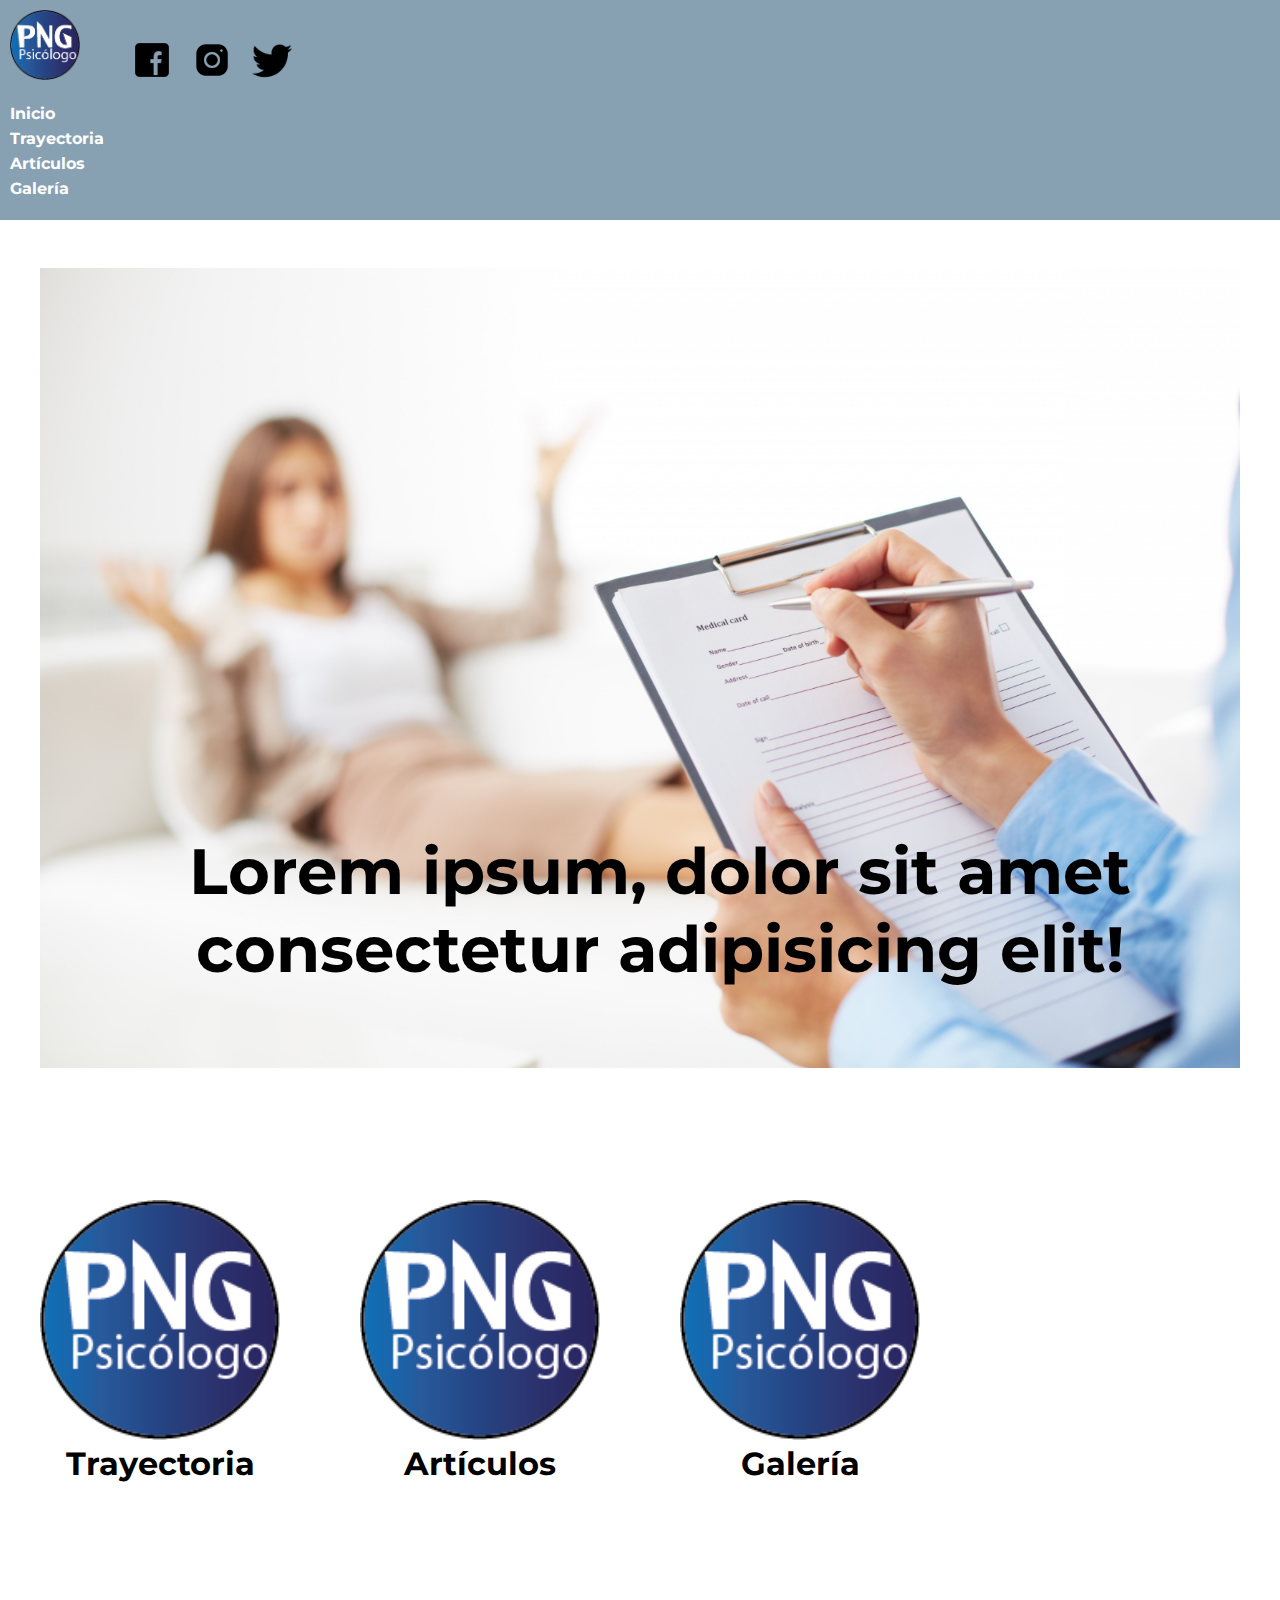
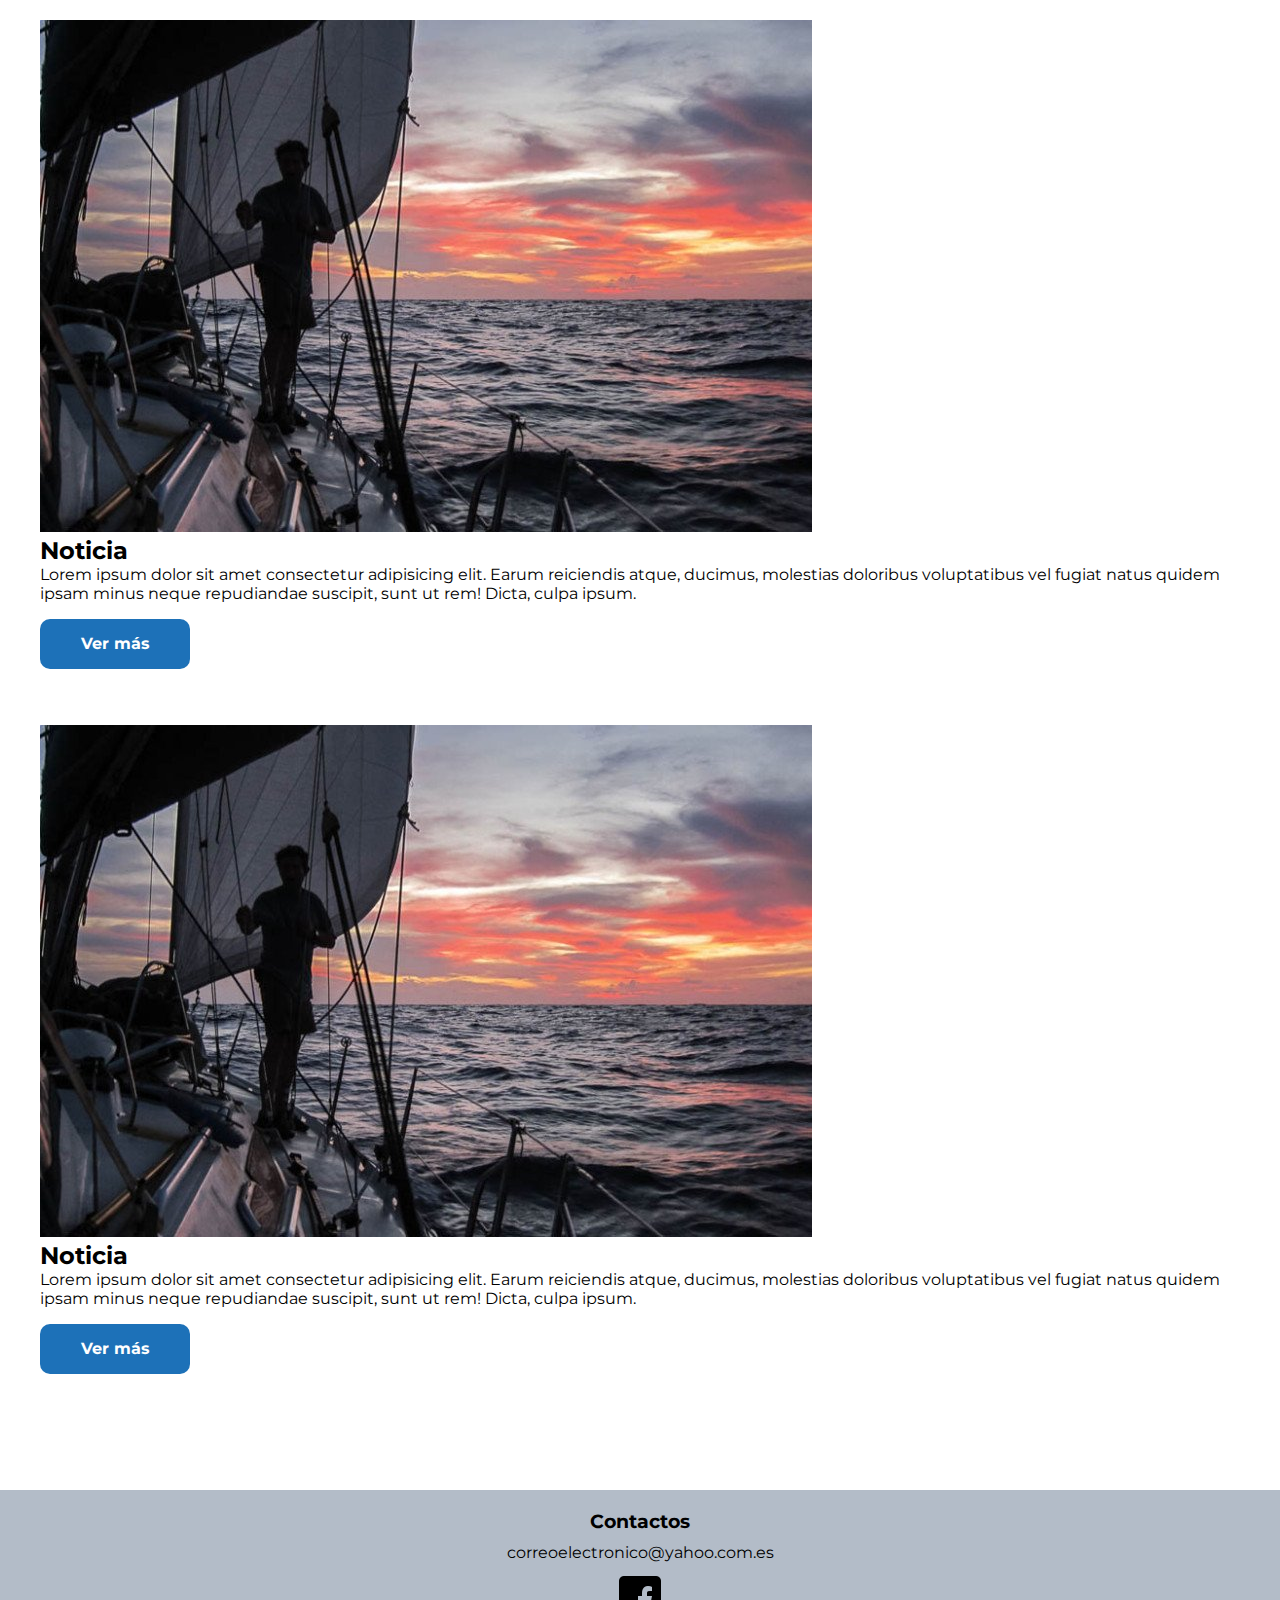
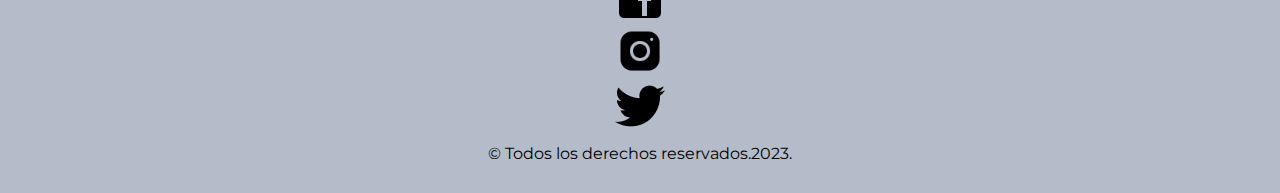
==== index.html @ c7f938cb "subida de archivos del proyecto" ====
<!DOCTYPE html>
<html lang="en">
<head>
    <meta charset="UTF-8">
    <meta name="viewport" content="width=device-width, initial-scale=1.0">
    <link rel="shortcut icon" href="images/logo.png" type="image/x-icon">
    <link href="https://fonts.googleapis.com/css2?family=Montserrat:wght@400;700&display=swap" rel="stylesheet">
    <link rel="stylesheet" href="css/style.css">
    <title>GNPsicólogo</title>
</head>
<body>
    <header>
        <div>
            <img class="logo-principal" src="images/logo.png" alt="logo">
            <a href="https://es-la.facebook.com/" target="_blank"><img class="icons" src="images/facebook.png" alt="icono de facebook"></a>
            <a href="https://www.instagram.com/" target="_blank"><img class="icons" src="images/instagram.png" alt="icono de instagram"></a>
            <a href="https://twitter.com/" target="_blank"><img class="icons" src="images/twitter.png" alt="icono de twitter"></a>
        </div>
        <nav>
            <ul class="menu-navegacion">
                <li><a href="index.html">Inicio</a></li>
                <li><a href="pages/trayectoria.html">Trayectoria</a></li>
                <li><a href="pages/articulos.html">Artículos</a></li>
                <li><a href="pages/galeria.html">Galería</a></li>
            </ul>
        </nav>
    </header>
    <main>
        <div class="banner">
            <img src="images/banner.jpg" alt="entrevista psicológica">
            <h1 class="frase-banner">Lorem ipsum, dolor sit amet consectetur adipisicing elit!</h2>
        </div>
        <section class="enlaces">
            <article class="enlace-container">
                <img src="images/logo.png" alt="logo">
                <a href="pages/trayectoria.html">Trayectoria</a>
            </article>
            <article class="enlace-container">
                <img src="images/logo.png" alt="logo">
                <a href="pages/articulos.html">Artículos</a>
            </article>
            <article class="enlace-container">
                <img src="images/logo.png" alt="logo">
                <a href="pages/galeria.html">Galería</a>
            </article>
        </section>
        <section class="destacados">
            <article class="noticia">
                <img src="images/destacado-1.jpg" alt="imagen de destacados">
                <div>
                    <h2>Noticia</h2>
                    <p>Lorem ipsum dolor sit amet consectetur adipisicing elit. Earum reiciendis atque, ducimus, molestias doloribus voluptatibus vel fugiat natus quidem ipsam minus neque repudiandae suscipit, sunt ut rem! Dicta, culpa ipsum.</p>
                    <a href="#" class="btn">Ver más</a>
                </div>
            </article>
            <article class="noticia">
                <img src="images/destacado-1.jpg" alt="imagen de destacados">
                <div>
                    <h2>Noticia</h2>
                    <p>Lorem ipsum dolor sit amet consectetur adipisicing elit. Earum reiciendis atque, ducimus, molestias doloribus voluptatibus vel fugiat natus quidem ipsam minus neque repudiandae suscipit, sunt ut rem! Dicta, culpa ipsum.</p>
                    <a href="#" class="btn">Ver más</a>
                </div>
            </article>
        </section>
    </main>
    <footer>
        <h3>Contactos</h3>
        <p><a href="mailto:correoelectronico@yahoo.com.es">correoelectronico@yahoo.com.es</a></p>
        <ul class="redes-sociales-footer">  
            <li><a href="https://es-la.facebook.com/" target="_blank"><img src="images/facebook.png" alt="icono de facebook"></a></li>
            <li><a href="https://www.instagram.com/" target="_blank"><img src="images/instagram.png" alt="icono de instagram"></a></li>
            <li><a href="https://twitter.com/" target="_blank"><img src="images/twitter.png" alt="icono de twitter"></a></li>
        </ul>
        <p>&#169 Todos los derechos reservados.2023.</p>
    </footer>
</body>
</html>
---- css/style.css ----
* {
    box-sizing: border-box;
    margin: 0;
    padding: 0;
    /* Para que el scrolleo en la one page sea suave */
    scroll-behavior: smooth;
}

body {
    font-family: 'Montserrat', sans-serif;
}

ul {
    list-style: none;
}

a {
    text-decoration: none;
    color: inherit;
}

img {
    max-width: 100%;
}

main {
    max-width: 1200px;
    margin: auto;
    min-height: 100vh;
}

/*Header*/
header{
    height: 220px;
    padding: 10px;
    background-color: #87A0B2;
}

.logo-principal{
    width: 70px;
    margin-right: 3rem;
}

.icons{
    width: 40px;
    margin-right: 1rem;
}

nav{
    padding: 20px 0;
}

.menu-navegacion li a{
    display: inline-block;
    height: 25px;
    font-weight: 700;
    color: white;
}

.banner{
    padding: 3rem 0;
}

.frase-banner{
    position: absolute;
    top: 52rem;
    font-size: 4rem;
    font-weight: 700;
    text-align: center;
}

.banner img{
    object-fit: cover;
}

.enlaces{
    height: 20rem;
    width: auto;
    margin: 5rem 0;
    text-align: center;
}

.enlace-container{
    height: 20rem;
    width: 15rem;
    float: left;
    margin-right: 5rem;
}

.enlace-container img{
    width: 100%;
}

.enlace-container a{
    width: 15rem;
    font-weight: 700;
    font-size: 2rem;
    padding: 15px 0;
}

.destacados{
    margin: 5rem 0;
    width: auto;
}

.noticia{
    width: 100%;
    padding: 20px 0;
}

.btn{
    display: inline-block;
    width: 150px;
    height: 50px;
    border-radius: 10px;
    font-weight: 700;
    cursor: pointer;
    background-color: #1d71B8;
    line-height: 50px;
    text-align: center;
    color: white;
    margin: 1rem 0;
}

/*footer*/

footer{
    text-align: center;
    background-color: #B3BCC8;
    padding: 20px 0;
}

.redes-sociales-footer li a{
    display: inline-block;
    width: 50px;
    text-align: center;
}

.redes-sociales-footer li a img{
    width: 100%;
}

footer p {
    padding: 10px 0;
}
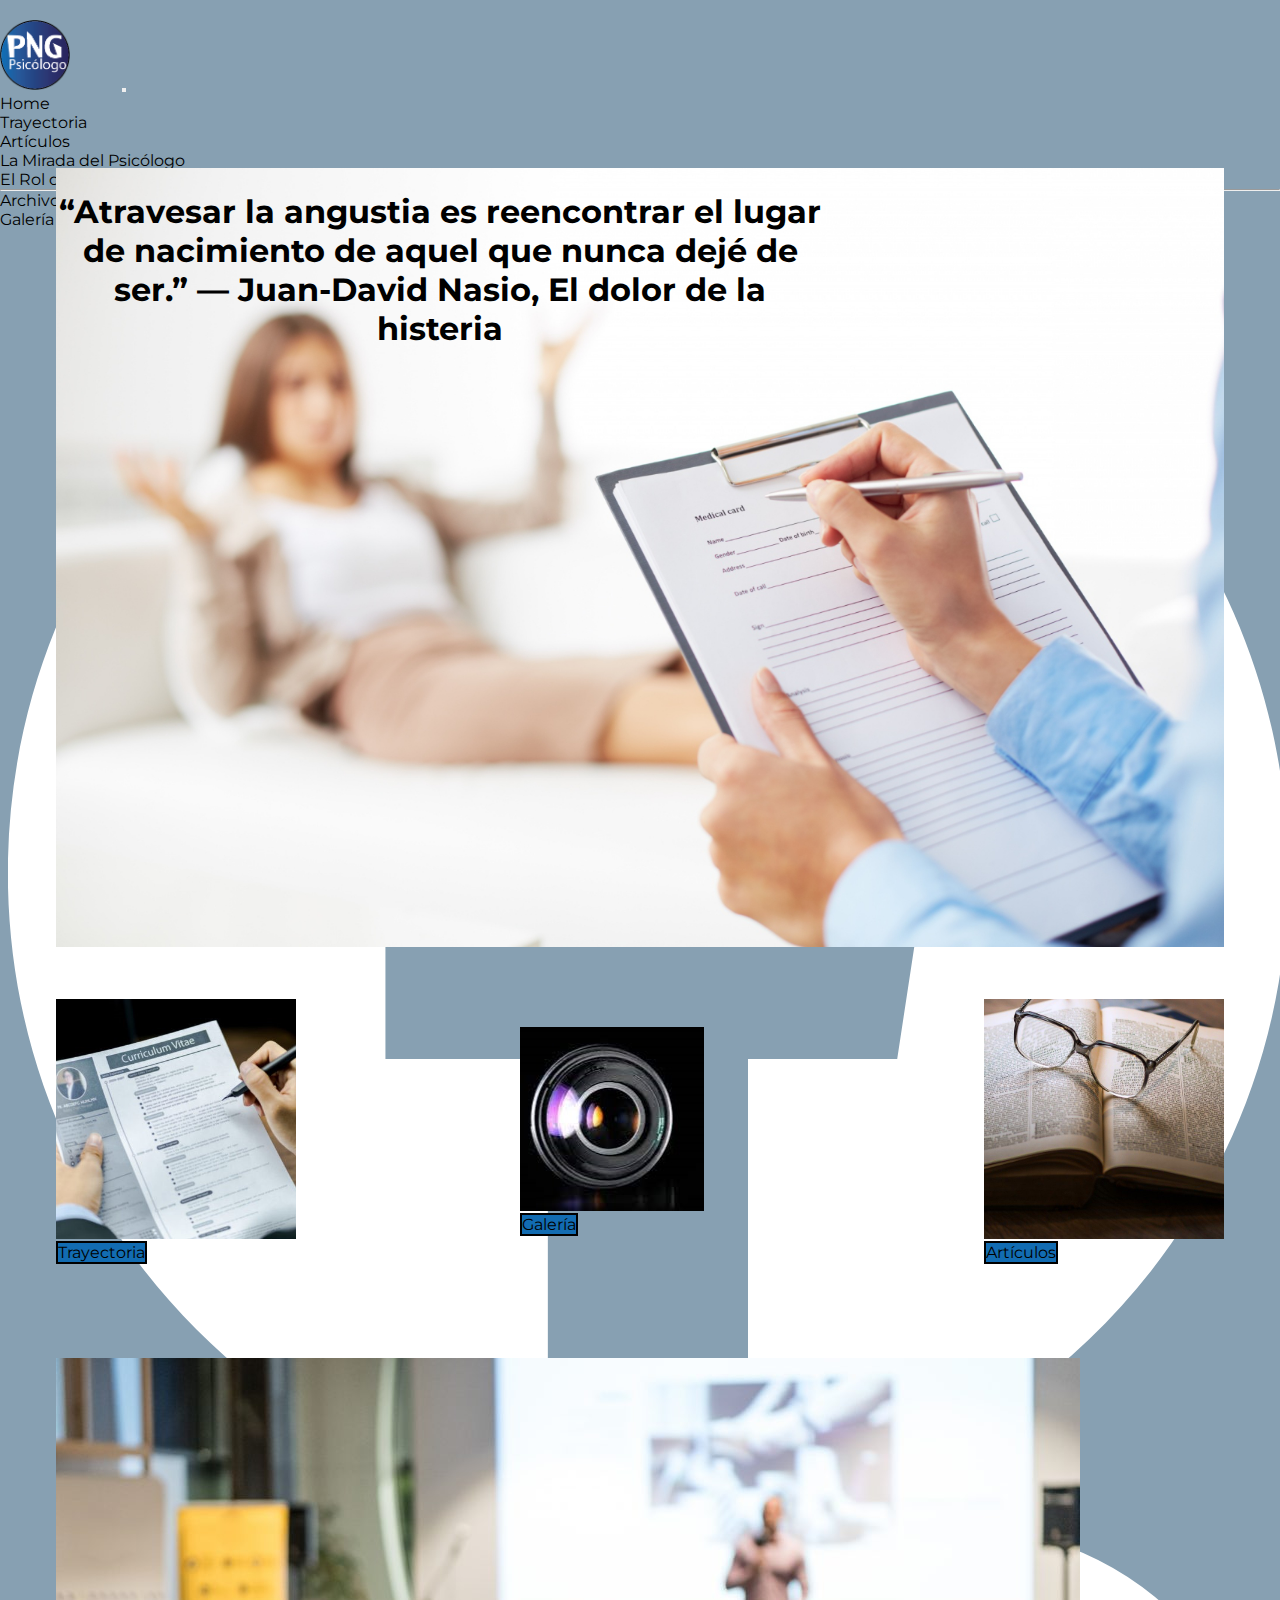
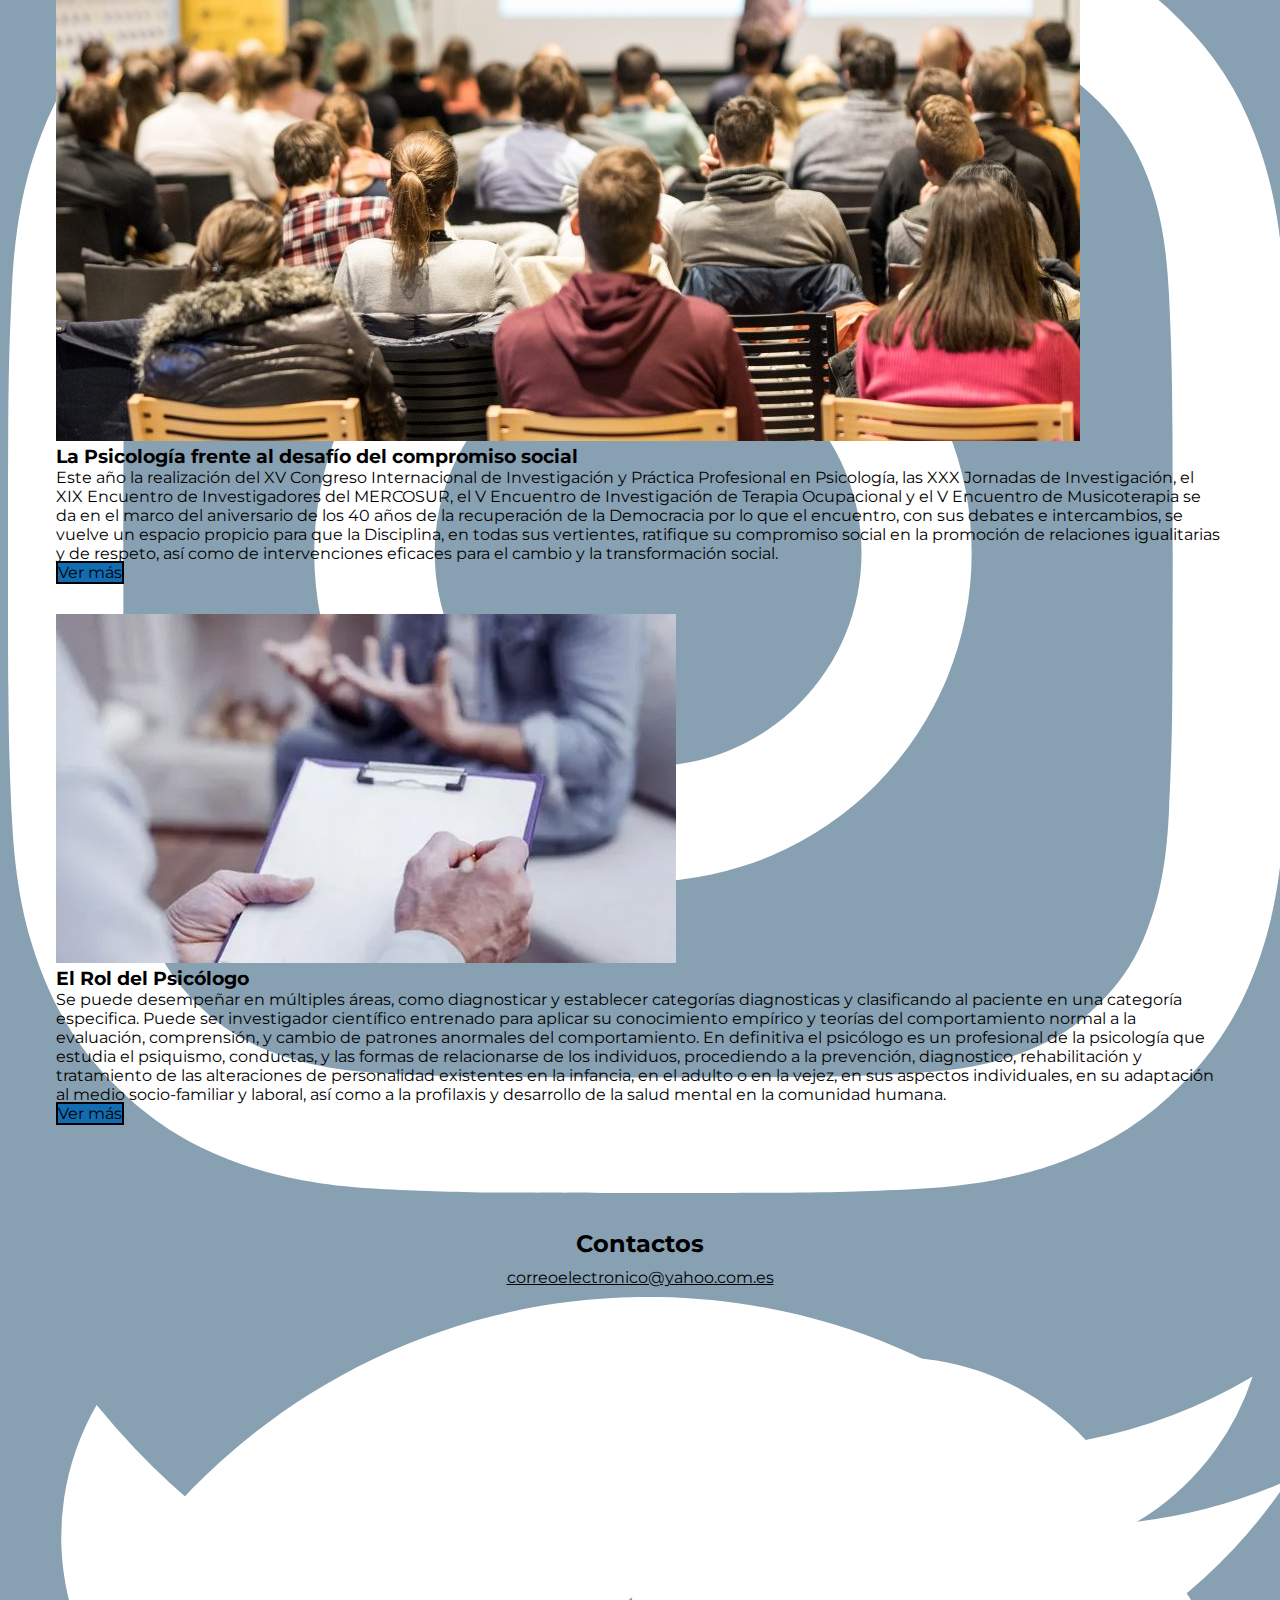
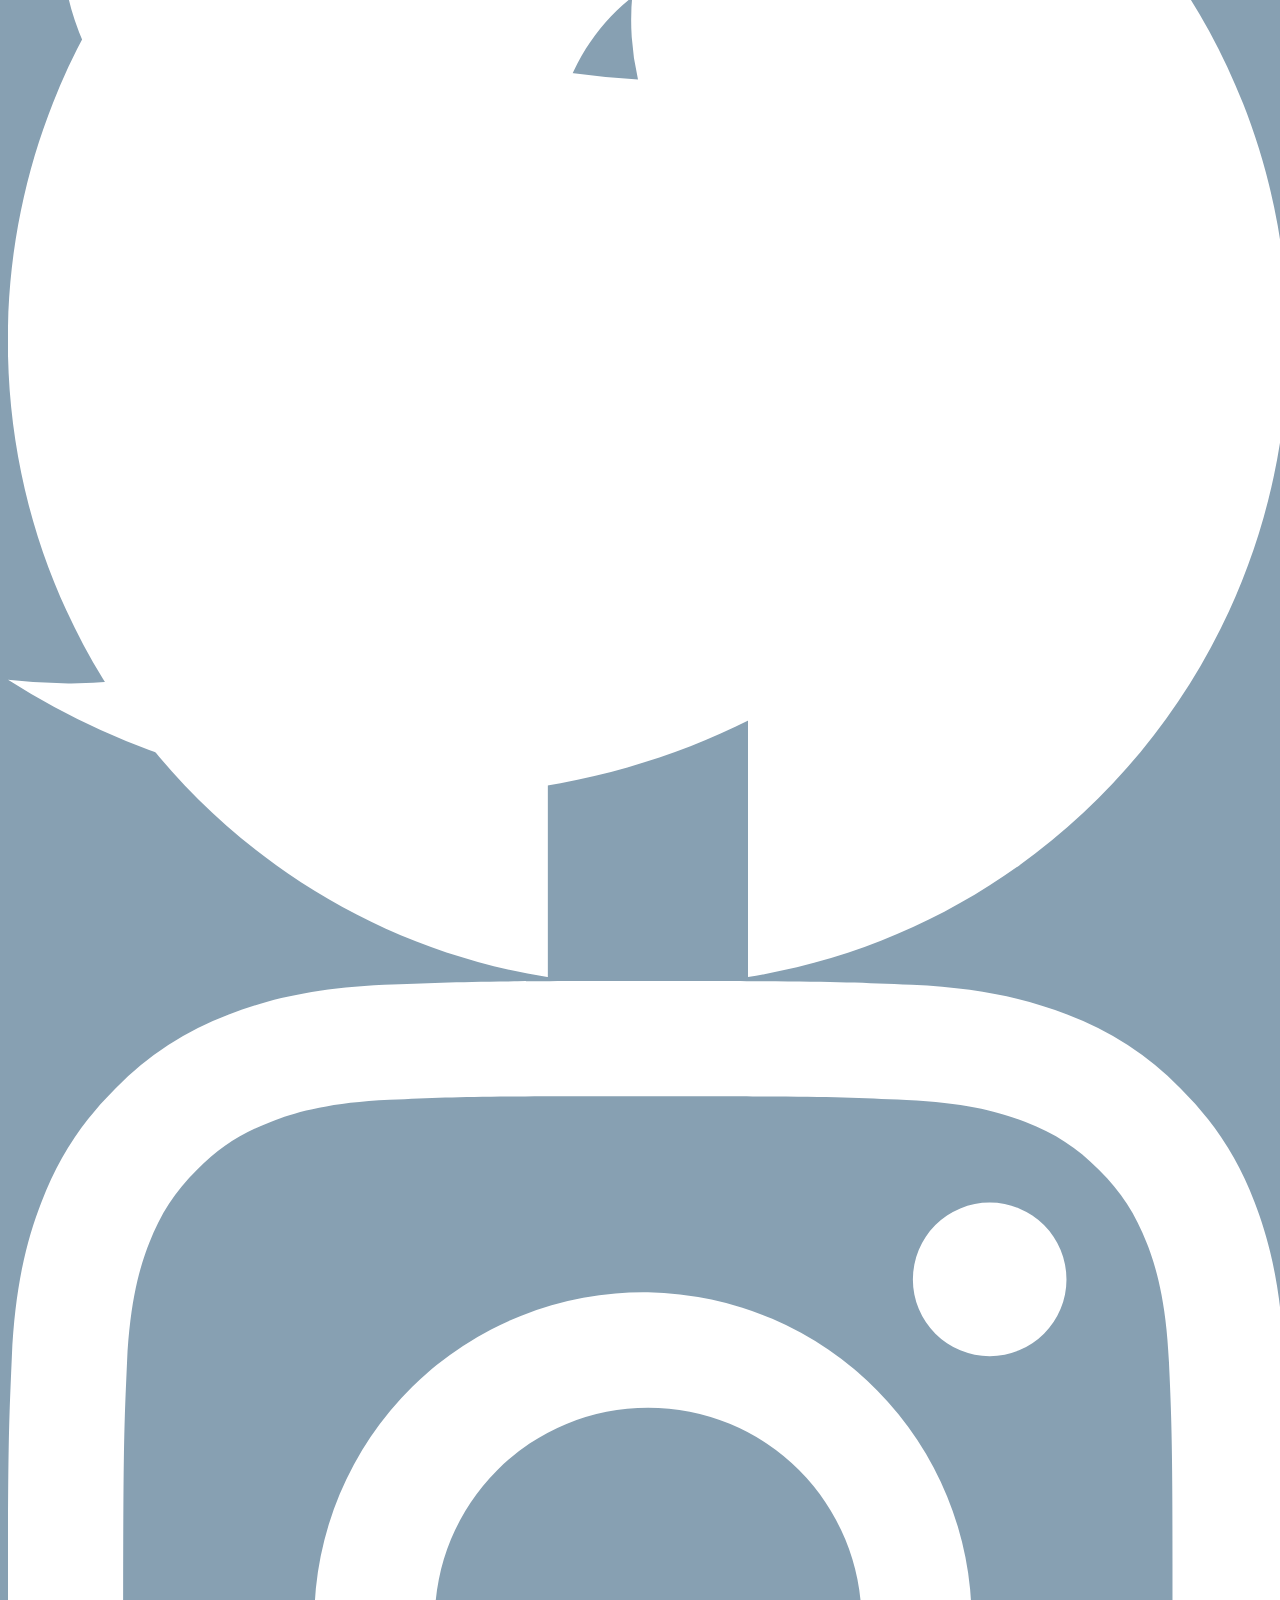
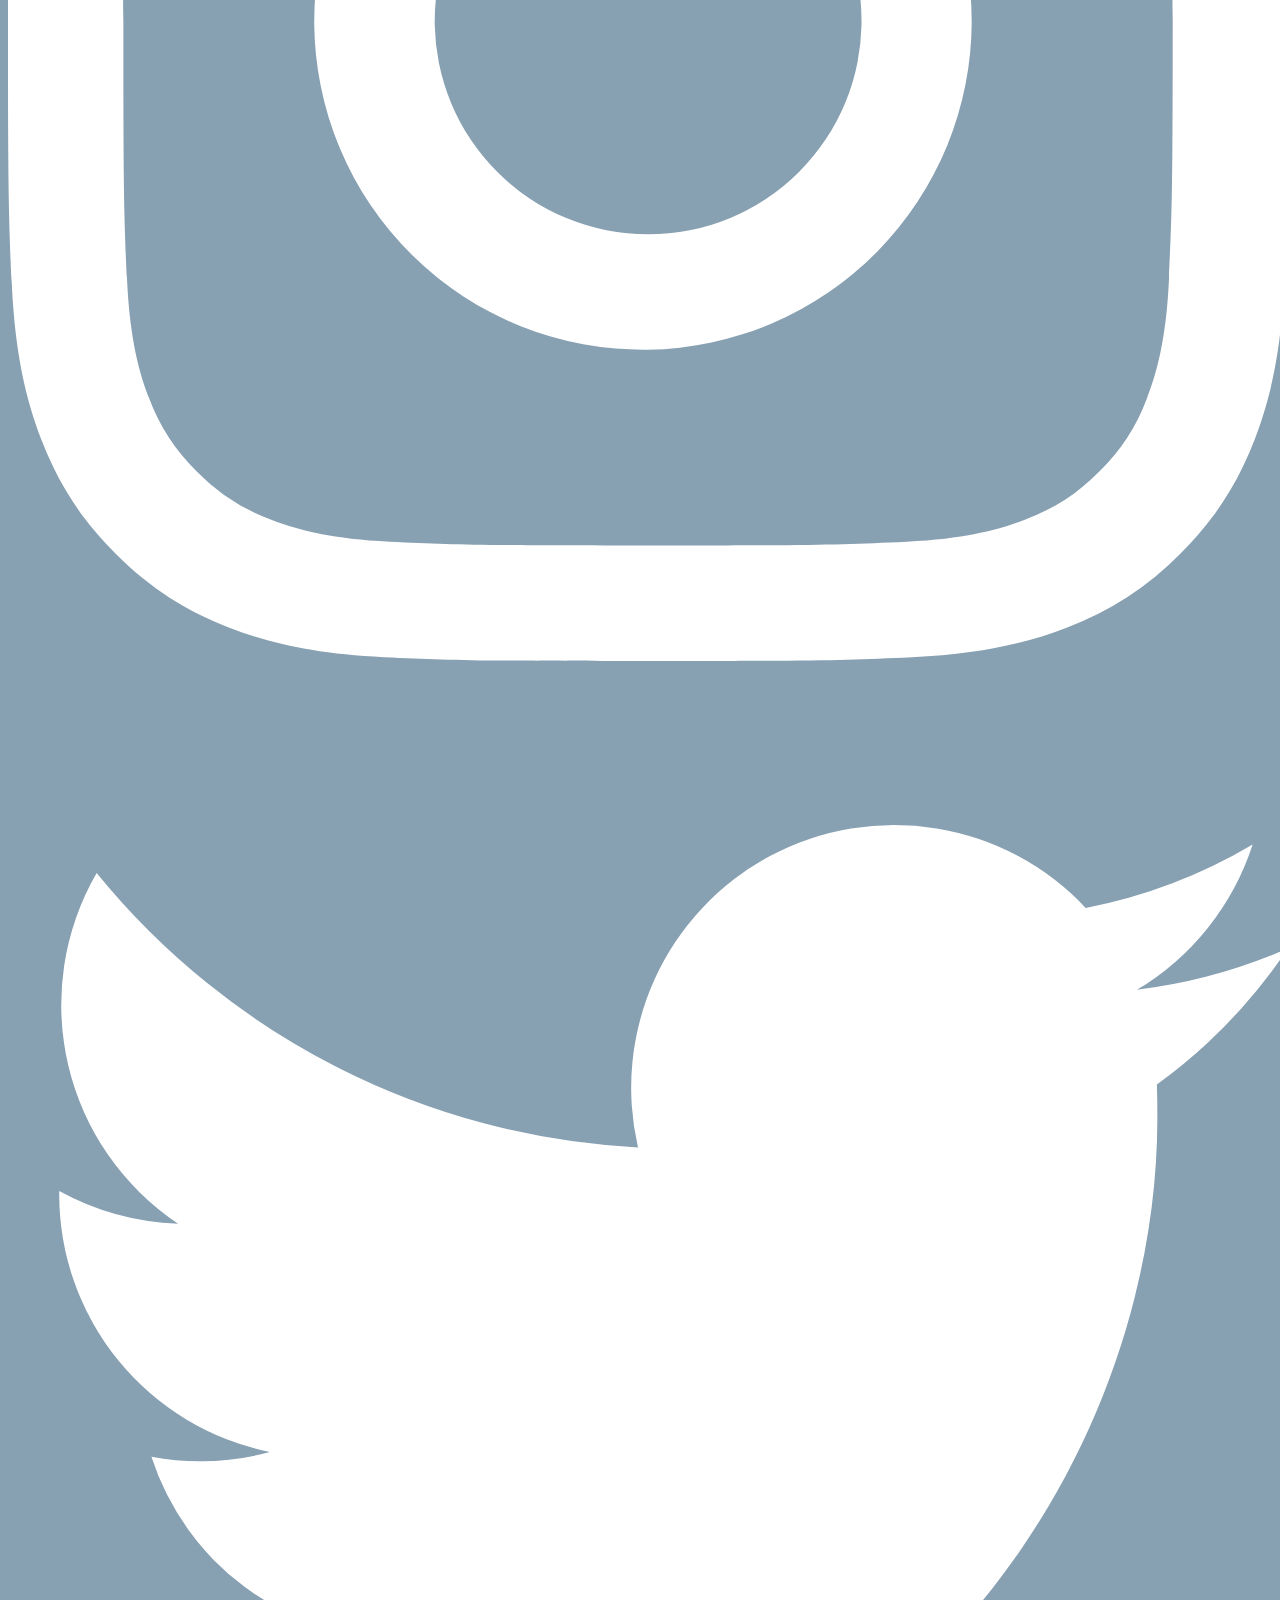
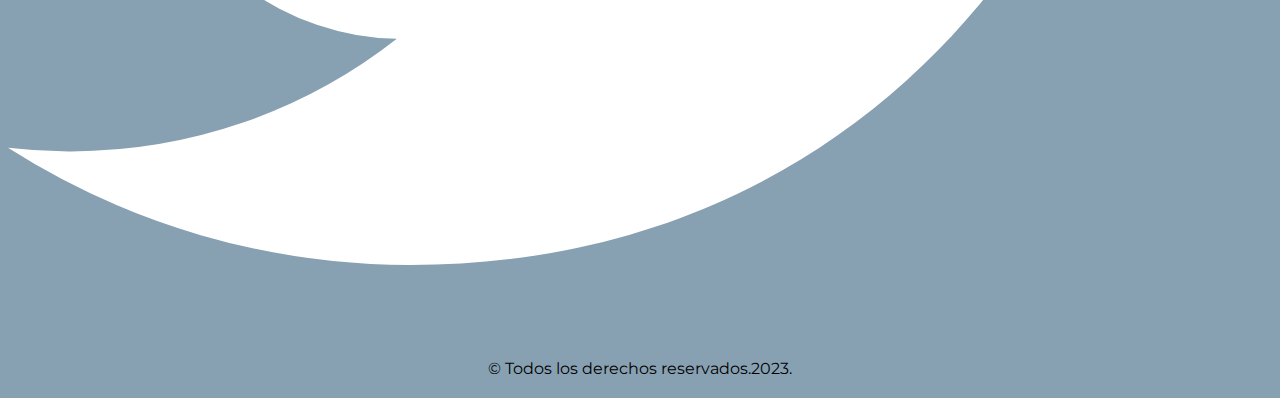
==== commit 2a0831cc: "subida de archivos de la tercera pre-entrega" ====
--- a/index.html
+++ b/index.html
@@ -3,75 +3,147 @@
 <head>
     <meta charset="UTF-8">
     <meta name="viewport" content="width=device-width, initial-scale=1.0">
-    <link rel="shortcut icon" href="images/logo.png" type="image/x-icon">
+    <meta name="description" content="PNG Psicólogo es un espacio abierto de conocimiento y reflexión, donde se ahonda sobre teorías y apuntes referentes a Psicología, psicoterapia y Salud Mental.">
+    <meta name="keywords" content="psicología, psicoterapia,salud mental."> 
+    <link rel="shortcut icon" href="./images/logo.png" type="image/x-icon">
     <link href="https://fonts.googleapis.com/css2?family=Montserrat:wght@400;700&display=swap" rel="stylesheet">
-    <link rel="stylesheet" href="css/style.css">
+    <link href="https://cdn.jsdelivr.net/npm/bootstrap@5.3.0/dist/css/bootstrap.min.css" rel="stylesheet" integrity="sha384-9ndCyUaIbzAi2FUVXJi0CjmCapSmO7SnpJef0486qhLnuZ2cdeRhO02iuK6FUUVM" crossorigin="anonymous">
+    <link rel="stylesheet" href="./css/styles.css">
     <title>GNPsicólogo</title>
 </head>
-<body>
+<body >
     <header>
-        <div>
-            <img class="logo-principal" src="images/logo.png" alt="logo">
-            <a href="https://es-la.facebook.com/" target="_blank"><img class="icons" src="images/facebook.png" alt="icono de facebook"></a>
-            <a href="https://www.instagram.com/" target="_blank"><img class="icons" src="images/instagram.png" alt="icono de instagram"></a>
-            <a href="https://twitter.com/" target="_blank"><img class="icons" src="images/twitter.png" alt="icono de twitter"></a>
-        </div>
-        <nav>
-            <ul class="menu-navegacion">
-                <li><a href="index.html">Inicio</a></li>
-                <li><a href="pages/trayectoria.html">Trayectoria</a></li>
-                <li><a href="pages/articulos.html">Artículos</a></li>
-                <li><a href="pages/galeria.html">Galería</a></li>
-            </ul>
-        </nav>
+        <nav class="navbar navbar-expand-lg">
+            <div class="container-fluid">
+              <a class="navbar-brand" href="./index.html"><img class="logo-principal" src="./images/logo.png" alt="logo principal"></a>
+              <button class="navbar-toggler" type="button" data-bs-toggle="collapse" data-bs-target="#navbarSupportedContent" aria-controls="navbarSupportedContent" aria-expanded="false" aria-label="Toggle navigation">
+                <span class="navbar-toggler-icon"></span>
+              </button>
+              <div class="collapse navbar-collapse" id="navbarSupportedContent">
+                <ul class="navbar-nav me-auto mb-2 mb-lg-0">
+                  <li class="nav-item">
+                    <a class="nav-link active fw-bold" aria-current="page" href="./index.html">Home</a>
+                  </li>
+                  <li class="nav-item">
+                    <a class="nav-link fw-bold" href="./pages/trayectoria.html">Trayectoria</a>
+                  </li>
+                  <li class="nav-item dropdown">
+                    <a class="nav-link dropdown-toggle fw-bold" href="./pages/articulos.html" role="button" data-bs-toggle="dropdown" aria-expanded="false">
+                        Artículos
+                    </a>
+                    <ul class="dropdown-menu">
+                      <li><a class="dropdown-item fw-bold" href="./pages/articulo-1.html">La Mirada del Psicólogo</a></li>
+                      <li><a class="dropdown-item fw-bold" href="./pages/articulo-2.html">El Rol del Psicólogo</a></li>
+                      <li><hr class="dropdown-divider"></li>
+                      <li><a class="dropdown-item fw-bold" href="./pages/articulos.html">Archivos</a></li>
+                    </ul>
+                  </li>
+                  <li class="nav-item">
+                    <a class="nav-link fw-bold" href="./pages/galeria.html">Galería</a>
+                  </li>
+                </ul>
+                <div>
+                    <a class="icon-link icon-link-hover fs-3 link-icons" href="https://es-la.facebook.com/" target="_blank">
+                        <svg xmlns="http://www.w3.org/2000/svg" fill="currentColor" class="bi bi-facebook" viewBox="0 0 16 16">
+                            <path d="M16 8.049c0-4.446-3.582-8.05-8-8.05C3.58 0-.002 3.603-.002 8.05c0 4.017 2.926 7.347 6.75 7.951v-5.625h-2.03V8.05H6.75V6.275c0-2.017 1.195-3.131 3.022-3.131.876 0 1.791.157 1.791.157v1.98h-1.009c-.993 0-1.303.621-1.303 1.258v1.51h2.218l-.354 2.326H9.25V16c3.824-.604 6.75-3.934 6.75-7.951z"/>
+                        </svg>
+                    </a>
+                    <a class="icon-link icon-link-hover fs-3 link-icons" href=https://www.instagram.com/ target="_blank">
+                        <svg xmlns="http://www.w3.org/2000/svg" fill="currentColor" class="bi bi-instagram" viewBox="0 0 16 16">
+                            <path d="M8 0C5.829 0 5.556.01 4.703.048 3.85.088 3.269.222 2.76.42a3.917 3.917 0 0 0-1.417.923A3.927 3.927 0 0 0 .42 2.76C.222 3.268.087 3.85.048 4.7.01 5.555 0 5.827 0 8.001c0 2.172.01 2.444.048 3.297.04.852.174 1.433.372 1.942.205.526.478.972.923 1.417.444.445.89.719 1.416.923.51.198 1.09.333 1.942.372C5.555 15.99 5.827 16 8 16s2.444-.01 3.298-.048c.851-.04 1.434-.174 1.943-.372a3.916 3.916 0 0 0 1.416-.923c.445-.445.718-.891.923-1.417.197-.509.332-1.09.372-1.942C15.99 10.445 16 10.173 16 8s-.01-2.445-.048-3.299c-.04-.851-.175-1.433-.372-1.941a3.926 3.926 0 0 0-.923-1.417A3.911 3.911 0 0 0 13.24.42c-.51-.198-1.092-.333-1.943-.372C10.443.01 10.172 0 7.998 0h.003zm-.717 1.442h.718c2.136 0 2.389.007 3.232.046.78.035 1.204.166 1.486.275.373.145.64.319.92.599.28.28.453.546.598.92.11.281.24.705.275 1.485.039.843.047 1.096.047 3.231s-.008 2.389-.047 3.232c-.035.78-.166 1.203-.275 1.485a2.47 2.47 0 0 1-.599.919c-.28.28-.546.453-.92.598-.28.11-.704.24-1.485.276-.843.038-1.096.047-3.232.047s-2.39-.009-3.233-.047c-.78-.036-1.203-.166-1.485-.276a2.478 2.478 0 0 1-.92-.598 2.48 2.48 0 0 1-.6-.92c-.109-.281-.24-.705-.275-1.485-.038-.843-.046-1.096-.046-3.233 0-2.136.008-2.388.046-3.231.036-.78.166-1.204.276-1.486.145-.373.319-.64.599-.92.28-.28.546-.453.92-.598.282-.11.705-.24 1.485-.276.738-.034 1.024-.044 2.515-.045v.002zm4.988 1.328a.96.96 0 1 0 0 1.92.96.96 0 0 0 0-1.92zm-4.27 1.122a4.109 4.109 0 1 0 0 8.217 4.109 4.109 0 0 0 0-8.217zm0 1.441a2.667 2.667 0 1 1 0 5.334 2.667 2.667 0 0 1 0-5.334z"/>
+                        </svg>
+                    </a>
+                    <a class="icon-link icon-link-hover fs-3 link-icons" href=https://twitter.com/ target="_blank">
+                        <svg xmlns="http://www.w3.org/2000/svg" fill="currentColor" class="bi bi-twitter" viewBox="0 0 16 16">
+                            <path d="M5.026 15c6.038 0 9.341-5.003 9.341-9.334 0-.14 0-.282-.006-.422A6.685 6.685 0 0 0 16 3.542a6.658 6.658 0 0 1-1.889.518 3.301 3.301 0 0 0 1.447-1.817 6.533 6.533 0 0 1-2.087.793A3.286 3.286 0 0 0 7.875 6.03a9.325 9.325 0 0 1-6.767-3.429 3.289 3.289 0 0 0 1.018 4.382A3.323 3.323 0 0 1 .64 6.575v.045a3.288 3.288 0 0 0 2.632 3.218 3.203 3.203 0 0 1-.865.115 3.23 3.23 0 0 1-.614-.057 3.283 3.283 0 0 0 3.067 2.277A6.588 6.588 0 0 1 .78 13.58a6.32 6.32 0 0 1-.78-.045A9.344 9.344 0 0 0 5.026 15z"/>
+                        </svg>
+                    </a>
+                </div>
+              </div>
+            </div>
+          </nav>
     </header>
     <main>
         <div class="banner">
-            <img src="images/banner.jpg" alt="entrevista psicológica">
-            <h1 class="frase-banner">Lorem ipsum, dolor sit amet consectetur adipisicing elit!</h2>
+            <img src="./images/banner.jpg" class="img-fluid" alt="entrevista psicológica">
+            <h1 class="text-break frase-banner text-wrap">“Atravesar la angustia es reencontrar el lugar de nacimiento de aquel que nunca dejé de ser.”
+                ― Juan-David Nasio, El dolor de la histeria</h1>
         </div>
         <section class="enlaces">
-            <article class="enlace-container">
-                <img src="images/logo.png" alt="logo">
-                <a href="pages/trayectoria.html">Trayectoria</a>
-            </article>
-            <article class="enlace-container">
-                <img src="images/logo.png" alt="logo">
-                <a href="pages/articulos.html">Artículos</a>
-            </article>
-            <article class="enlace-container">
-                <img src="images/logo.png" alt="logo">
-                <a href="pages/galeria.html">Galería</a>
-            </article>
+            <div class="card text-center card-sections">
+                <img src="./images/enlace3.jpeg" class="card-img-top" alt="imagen de trayectoria">
+                <div class="card-body">
+                  <a href="./pages/trayectoria.html" class="btn btn-primary">Trayectoria</a>
+                </div>
+            </div>
+            <div class="card text-center card-sections">
+                <img src="./images/enlace1.jpeg" class="card-img-top" alt="imagen de galeria">
+                <div class="card-body">
+                  <a href="./pages/galeria.html" class="btn btn-primary">Galería</a>
+                </div>
+            </div>
+            <div class="card text-center card-sections">
+                <img src="./images/enlace2.jpeg" class="card-img-top" alt="imagen de artículos">
+                <div class="card-body">
+                  <a href="./pages/articulos.html" class="btn btn-primary">Artículos</a>
+                </div>
+            </div>
         </section>
         <section class="destacados">
-            <article class="noticia">
-                <img src="images/destacado-1.jpg" alt="imagen de destacados">
-                <div>
-                    <h2>Noticia</h2>
-                    <p>Lorem ipsum dolor sit amet consectetur adipisicing elit. Earum reiciendis atque, ducimus, molestias doloribus voluptatibus vel fugiat natus quidem ipsam minus neque repudiandae suscipit, sunt ut rem! Dicta, culpa ipsum.</p>
-                    <a href="#" class="btn">Ver más</a>
+            <div class="card noticia">
+                <div class="row g-0">
+                  <div class="col-md-4">
+                    <img src="./images/destacado1.jpeg" class="img-fluid rounded" alt="imagen del articulo La Psicología frente al desafío del compromiso social">
+                  </div>
+                  <div class="col-md-8">
+                    <div class="card-body">
+                      <h3 class="card-title fw-bold">La Psicología frente al desafío del compromiso social</h3>
+                      <p class="card-text">Este año la realización del XV Congreso Internacional de Investigación y Práctica Profesional en Psicología, las XXX Jornadas de Investigación, el XIX Encuentro de Investigadores del MERCOSUR, el V Encuentro de Investigación de Terapia Ocupacional y el V Encuentro de Musicoterapia se da en el marco del aniversario de los 40 años de la recuperación de la Democracia por lo que el encuentro, con sus debates e intercambios, se vuelve un espacio propicio para que la Disciplina, en todas sus vertientes, ratifique su compromiso social en la promoción de relaciones igualitarias y de respeto, así como de intervenciones eficaces para el cambio y la transformación social.</p>
+                      <a class="btn btn-primary" href="./pages/articulo-1.html" role="button">Ver más</a>
+                    </div>
+                  </div>
                 </div>
-            </article>
-            <article class="noticia">
-                <img src="images/destacado-1.jpg" alt="imagen de destacados">
-                <div>
-                    <h2>Noticia</h2>
-                    <p>Lorem ipsum dolor sit amet consectetur adipisicing elit. Earum reiciendis atque, ducimus, molestias doloribus voluptatibus vel fugiat natus quidem ipsam minus neque repudiandae suscipit, sunt ut rem! Dicta, culpa ipsum.</p>
-                    <a href="#" class="btn">Ver más</a>
+            </div>
+            <div class="card noticia">
+                <div class="row g-0">
+                  <div class="col-md-4">
+                    <img src="./images/destacado2.jpeg" class="img-fluid rounded" alt="imagen del articulo El Rol del Psicologo">
+                  </div>
+                  <div class="col-md-8">
+                    <div class="card-body">
+                      <h3 class="card-title fw-bold">El Rol del Psicólogo</h3>
+                      <p class="card-text">Se puede desempeñar en múltiples áreas, como diagnosticar y establecer categorías diagnosticas y clasificando al paciente en una categoría especifica. Puede ser investigador científico entrenado para aplicar su conocimiento empírico y teorías del comportamiento normal a la evaluación, comprensión, y cambio de patrones anormales del comportamiento. En definitiva el psicólogo es un profesional de la psicología que estudia el psiquismo, conductas, y las formas de relacionarse de los individuos, procediendo a la prevención, diagnostico, rehabilitación y tratamiento de las alteraciones de personalidad existentes en la infancia, en el adulto o en la vejez, en sus aspectos individuales, en su adaptación al medio socio-familiar y laboral, así como a la profilaxis y desarrollo de la salud mental en la comunidad humana.</p>
+                      <a class="btn btn-primary" href="./pages/articulo-2.html" role="button">Ver más</a>
+                    </div>
+                  </div>
                 </div>
-            </article>
+            </div>
         </section>
     </main>
     <footer>
-        <h3>Contactos</h3>
-        <p><a href="mailto:correoelectronico@yahoo.com.es">correoelectronico@yahoo.com.es</a></p>
+        <h2 class="fw-bold">Contactos</h2>
+        <p><a href="mailto:correoelectronico@yahoo.com.es" class="link-light link-offset-2 link-underline-opacity-25 link-underline-opacity-100-hover" target="_blank">correoelectronico@yahoo.com.es</a></p>
         <ul class="redes-sociales-footer">  
-            <li><a href="https://es-la.facebook.com/" target="_blank"><img src="images/facebook.png" alt="icono de facebook"></a></li>
-            <li><a href="https://www.instagram.com/" target="_blank"><img src="images/instagram.png" alt="icono de instagram"></a></li>
-            <li><a href="https://twitter.com/" target="_blank"><img src="images/twitter.png" alt="icono de twitter"></a></li>
+          <div>
+            <a class="icon-link icon-link-hover fs-3 link-icons" href="https://es-la.facebook.com/" target="_blank">
+                <svg xmlns="http://www.w3.org/2000/svg" fill="currentColor" class="bi bi-facebook" viewBox="0 0 16 16">
+                    <path d="M16 8.049c0-4.446-3.582-8.05-8-8.05C3.58 0-.002 3.603-.002 8.05c0 4.017 2.926 7.347 6.75 7.951v-5.625h-2.03V8.05H6.75V6.275c0-2.017 1.195-3.131 3.022-3.131.876 0 1.791.157 1.791.157v1.98h-1.009c-.993 0-1.303.621-1.303 1.258v1.51h2.218l-.354 2.326H9.25V16c3.824-.604 6.75-3.934 6.75-7.951z"/>
+                </svg>
+            </a>
+            <a class="icon-link icon-link-hover fs-3 link-icons" href=https://www.instagram.com/ target="_blank">
+                <svg xmlns="http://www.w3.org/2000/svg" fill="currentColor" class="bi bi-instagram" viewBox="0 0 16 16">
+                    <path d="M8 0C5.829 0 5.556.01 4.703.048 3.85.088 3.269.222 2.76.42a3.917 3.917 0 0 0-1.417.923A3.927 3.927 0 0 0 .42 2.76C.222 3.268.087 3.85.048 4.7.01 5.555 0 5.827 0 8.001c0 2.172.01 2.444.048 3.297.04.852.174 1.433.372 1.942.205.526.478.972.923 1.417.444.445.89.719 1.416.923.51.198 1.09.333 1.942.372C5.555 15.99 5.827 16 8 16s2.444-.01 3.298-.048c.851-.04 1.434-.174 1.943-.372a3.916 3.916 0 0 0 1.416-.923c.445-.445.718-.891.923-1.417.197-.509.332-1.09.372-1.942C15.99 10.445 16 10.173 16 8s-.01-2.445-.048-3.299c-.04-.851-.175-1.433-.372-1.941a3.926 3.926 0 0 0-.923-1.417A3.911 3.911 0 0 0 13.24.42c-.51-.198-1.092-.333-1.943-.372C10.443.01 10.172 0 7.998 0h.003zm-.717 1.442h.718c2.136 0 2.389.007 3.232.046.78.035 1.204.166 1.486.275.373.145.64.319.92.599.28.28.453.546.598.92.11.281.24.705.275 1.485.039.843.047 1.096.047 3.231s-.008 2.389-.047 3.232c-.035.78-.166 1.203-.275 1.485a2.47 2.47 0 0 1-.599.919c-.28.28-.546.453-.92.598-.28.11-.704.24-1.485.276-.843.038-1.096.047-3.232.047s-2.39-.009-3.233-.047c-.78-.036-1.203-.166-1.485-.276a2.478 2.478 0 0 1-.92-.598 2.48 2.48 0 0 1-.6-.92c-.109-.281-.24-.705-.275-1.485-.038-.843-.046-1.096-.046-3.233 0-2.136.008-2.388.046-3.231.036-.78.166-1.204.276-1.486.145-.373.319-.64.599-.92.28-.28.546-.453.92-.598.282-.11.705-.24 1.485-.276.738-.034 1.024-.044 2.515-.045v.002zm4.988 1.328a.96.96 0 1 0 0 1.92.96.96 0 0 0 0-1.92zm-4.27 1.122a4.109 4.109 0 1 0 0 8.217 4.109 4.109 0 0 0 0-8.217zm0 1.441a2.667 2.667 0 1 1 0 5.334 2.667 2.667 0 0 1 0-5.334z"/>
+                </svg>
+            </a>
+            <a class="icon-link icon-link-hover fs-3 link-icons" href=https://twitter.com/ target="_blank">
+                <svg xmlns="http://www.w3.org/2000/svg" fill="currentColor" class="bi bi-twitter" viewBox="0 0 16 16">
+                    <path d="M5.026 15c6.038 0 9.341-5.003 9.341-9.334 0-.14 0-.282-.006-.422A6.685 6.685 0 0 0 16 3.542a6.658 6.658 0 0 1-1.889.518 3.301 3.301 0 0 0 1.447-1.817 6.533 6.533 0 0 1-2.087.793A3.286 3.286 0 0 0 7.875 6.03a9.325 9.325 0 0 1-6.767-3.429 3.289 3.289 0 0 0 1.018 4.382A3.323 3.323 0 0 1 .64 6.575v.045a3.288 3.288 0 0 0 2.632 3.218 3.203 3.203 0 0 1-.865.115 3.23 3.23 0 0 1-.614-.057 3.283 3.283 0 0 0 3.067 2.277A6.588 6.588 0 0 1 .78 13.58a6.32 6.32 0 0 1-.78-.045A9.344 9.344 0 0 0 5.026 15z"/>
+                </svg>
+            </a>
+          </div>
         </ul>
         <p>&#169 Todos los derechos reservados.2023.</p>
     </footer>
+    <script src="https://cdn.jsdelivr.net/npm/bootstrap@5.3.0/dist/js/bootstrap.bundle.min.js" integrity="sha384-geWF76RCwLtnZ8qwWowPQNguL3RmwHVBC9FhGdlKrxdiJJigb/j/68SIy3Te4Bkz" crossorigin="anonymous"></script>
 </body>
 </html>--- a/css/styles.css
+++ b/css/styles.css
@@ -0,0 +1,351 @@
+header {
+  height: 120px;
+}
+header nav {
+  background-color: #87A0B2;
+  z-index: 1;
+  padding: 10px;
+}
+header .logo-principal {
+  width: 70px;
+  margin-right: 3rem;
+}
+header .icons {
+  width: 40px;
+  margin-right: 1rem;
+}
+header nav {
+  padding: 20px 0 0;
+}
+header .link-icons {
+  color: white;
+  margin: 0px 0.5rem;
+}
+header .menu-navegacion li a {
+  display: inline-block;
+  height: 25px;
+  font-weight: 700;
+  color: white;
+  text-decoration: none;
+}
+
+footer {
+  text-align: center;
+  background-color: #87A0B2;
+  padding: 10px 0;
+}
+footer .redes-sociales-footer {
+  margin: 0;
+}
+footer .link-icons {
+  color: white;
+  margin: 0px 0.5rem;
+}
+footer p {
+  padding: 10px 0;
+  margin: 0;
+}
+footer p a {
+  text-decoration: underline;
+}
+
+* {
+  box-sizing: border-box;
+  margin: 0;
+  padding: 0;
+  scroll-behavior: smooth;
+}
+
+body {
+  font-family: "Montserrat", sans-serif;
+  background-color: #e9ecef;
+}
+
+ul {
+  list-style: none;
+}
+
+a {
+  text-decoration: none;
+  color: inherit;
+}
+
+img {
+  max-width: 100%;
+}
+
+.disabled {
+  cursor: not-allowed;
+  pointer-events: none;
+}
+
+main {
+  max-width: 1200px;
+  margin: auto;
+  min-height: 100vh;
+}
+
+.not-active {
+  opacity: 0.8;
+  pointer-events: none;
+  cursor: default;
+}
+
+.banner {
+  padding: 3rem 1rem;
+}
+.banner .frase-banner {
+  position: absolute;
+  top: 12rem;
+  font-size: 0.7rem;
+  font-weight: 700;
+  text-align: center;
+  width: 90%;
+}
+@media screen and (min-width: 550px) {
+  .banner .frase-banner {
+    font-size: 1rem;
+    width: 60%;
+  }
+}
+@media screen and (min-width: 768px) {
+  .banner .frase-banner {
+    font-size: 2rem;
+  }
+}
+
+.enlaces {
+  display: flex;
+  flex-direction: column;
+  align-items: center;
+  width: 100%;
+  padding: 0 1rem;
+}
+.enlaces .card-sections {
+  margin: 0.5rem 0;
+  width: 15rem;
+}
+@media screen and (min-width: 550px) {
+  .enlaces {
+    flex-direction: row;
+    align-items: center;
+    justify-content: space-between;
+  }
+  .enlaces .card-sections {
+    margin: 0;
+  }
+}
+
+.destacados {
+  margin: 5rem 0;
+  width: auto;
+  display: flex;
+  align-items: center;
+  flex-direction: column;
+  padding: 0 1rem;
+}
+.destacados .noticia {
+  margin: 1rem 0;
+}
+.destacados .img-fluid {
+  height: 100%;
+}
+
+.btn {
+  background-color: #126cb2;
+  border: 2px solid black;
+}
+.btn:hover {
+  background-color: #2a316d;
+}
+
+.btn.not-active {
+  opacity: 0.8;
+  pointer-events: none;
+  cursor: default;
+}
+
+.icon-link.icon-link-hover {
+  transform: translate3d(0, -0.125rem, 0);
+}
+
+.img-trayectoria {
+  max-width: 100%;
+  height: auto;
+  margin-bottom: 2rem;
+}
+
+.title-principal-trayectoria {
+  font-size: 3rem;
+  font-weight: bold;
+  margin-bottom: 2rem;
+}
+
+.justify {
+  text-align: justify;
+  padding: 0 1rem;
+}
+
+.container-trayectoria {
+  padding: 3rem 1rem;
+}
+
+.row {
+  align-items: center;
+  justify-content: center;
+}
+
+.col-6 {
+  width: 70%;
+}
+@media screen and (min-width: 768px) {
+  .col-6 {
+    width: 33%;
+    flex: 0 0 auto;
+  }
+}
+
+.frase {
+  font-size: 1rem;
+}
+@media screen and (min-width: 550px) {
+  .frase {
+    font-size: 1.5rem;
+  }
+}
+@media screen and (min-width: 768px) {
+  .frase {
+    font-size: 1rem;
+  }
+}
+@media screen and (min-width: 1024px) {
+  .frase {
+    font-size: 1.5rem;
+  }
+}
+
+.video {
+  width: 100%;
+  height: 32rem;
+  margin-top: 5rem;
+}
+
+.articulo {
+  display: flex;
+  justify-content: center;
+  flex-direction: column;
+  align-items: center;
+  padding: 3rem 1rem;
+}
+.articulo .articulo-cuerpo {
+  margin: 2rem 0;
+}
+.articulo .spacing {
+  margin: 2rem 0;
+}
+
+.cards-articles {
+  margin: 2rem 0;
+}
+
+.galeria-principal-container {
+  display: flex;
+  flex-direction: column;
+  align-items: center;
+  padding: 3rem 1rem;
+}
+
+.carousel {
+  width: 90%;
+  margin: 0 auto;
+  height: 15rem;
+  overflow: hidden;
+}
+@media screen and (min-width: 550px) {
+  .carousel {
+    height: 20rem;
+  }
+}
+@media screen and (min-width: 768px) {
+  .carousel {
+    height: 30rem;
+  }
+}
+
+.evento-1,
+.evento-2 {
+  display: flex;
+  justify-content: space-between;
+  align-items: center;
+  flex-direction: column;
+  padding: 3rem 1rem;
+}
+.evento-1 .card-group,
+.evento-2 .card-group {
+  margin-top: 1rem;
+}
+@media screen and (min-width: 550px) {
+  .evento-1 .card-group,
+  .evento-2 .card-group {
+    margin-top: 0;
+  }
+}
+.evento-1 .card-img-top,
+.evento-2 .card-img-top {
+  height: 100%;
+}
+@media screen and (min-width: 768px) {
+  .evento-1,
+  .evento-2 {
+    flex-direction: row;
+  }
+}
+
+.articulo-destacado {
+  background-image: radial-gradient(circle at 50% -20.71%, #ffffff 0, #cde5f2 50%, #98c0d6 100%);
+  display: flex;
+  justify-content: space-between;
+  align-items: center;
+  flex-direction: column;
+  margin: 3rem 0;
+  padding: 1rem;
+}
+.articulo-destacado .destacado {
+  width: 100%;
+  margin-top: 1rem;
+}
+@media screen and (min-width: 768px) {
+  .articulo-destacado {
+    flex-direction: row;
+  }
+  .articulo-destacado .destacado {
+    width: 60%;
+    margin-top: 0;
+    margin-left: 1rem;
+  }
+}
+
+.articulos-archivos {
+  display: flex;
+  justify-content: space-between;
+  align-items: center;
+  flex-direction: column;
+  padding: 3rem 1rem;
+  flex-wrap: wrap;
+}
+.articulos-archivos .card {
+  width: 100%;
+  margin: 1rem 0;
+}
+@media screen and (min-width: 768px) {
+  .articulos-archivos {
+    flex-direction: row;
+    justify-content: space-between;
+  }
+  .articulos-archivos .card {
+    width: 40%;
+    margin: 2rem;
+  }
+}
+
+/*# sourceMappingURL=styles.css.map */
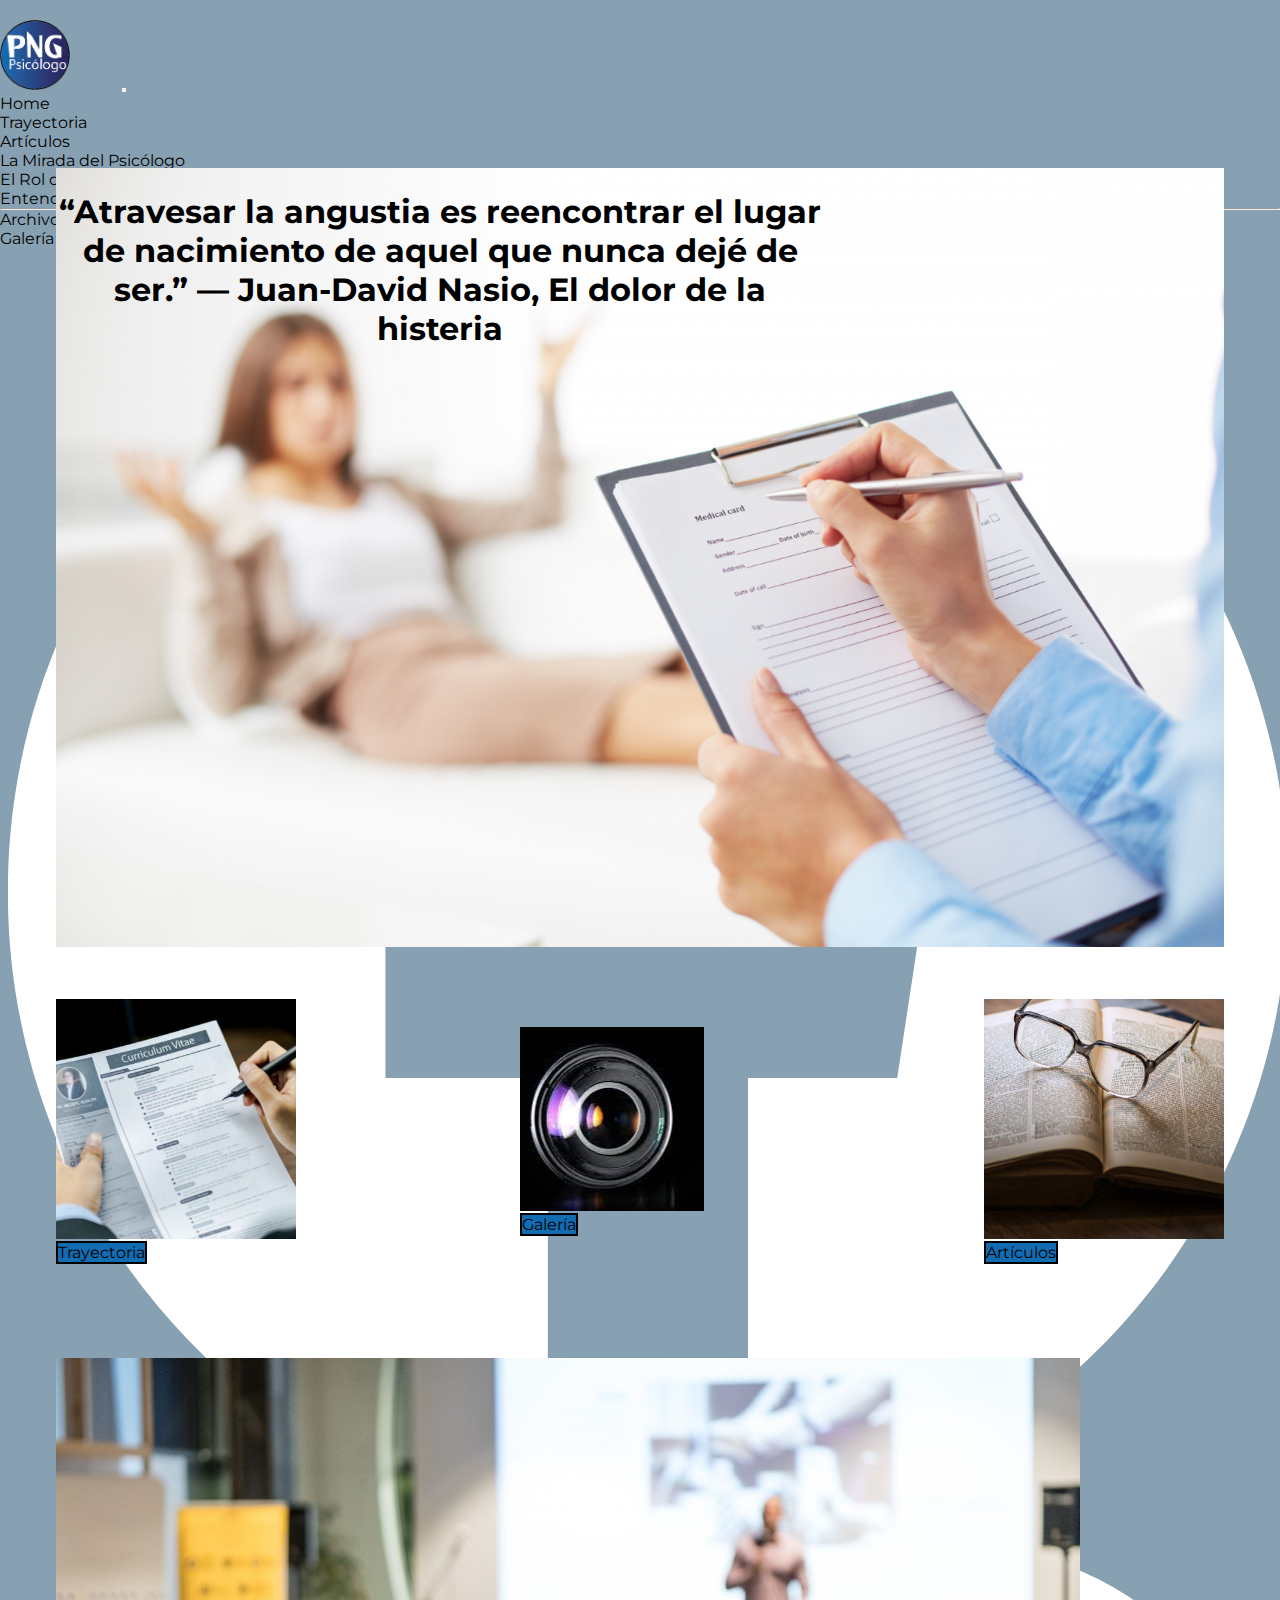
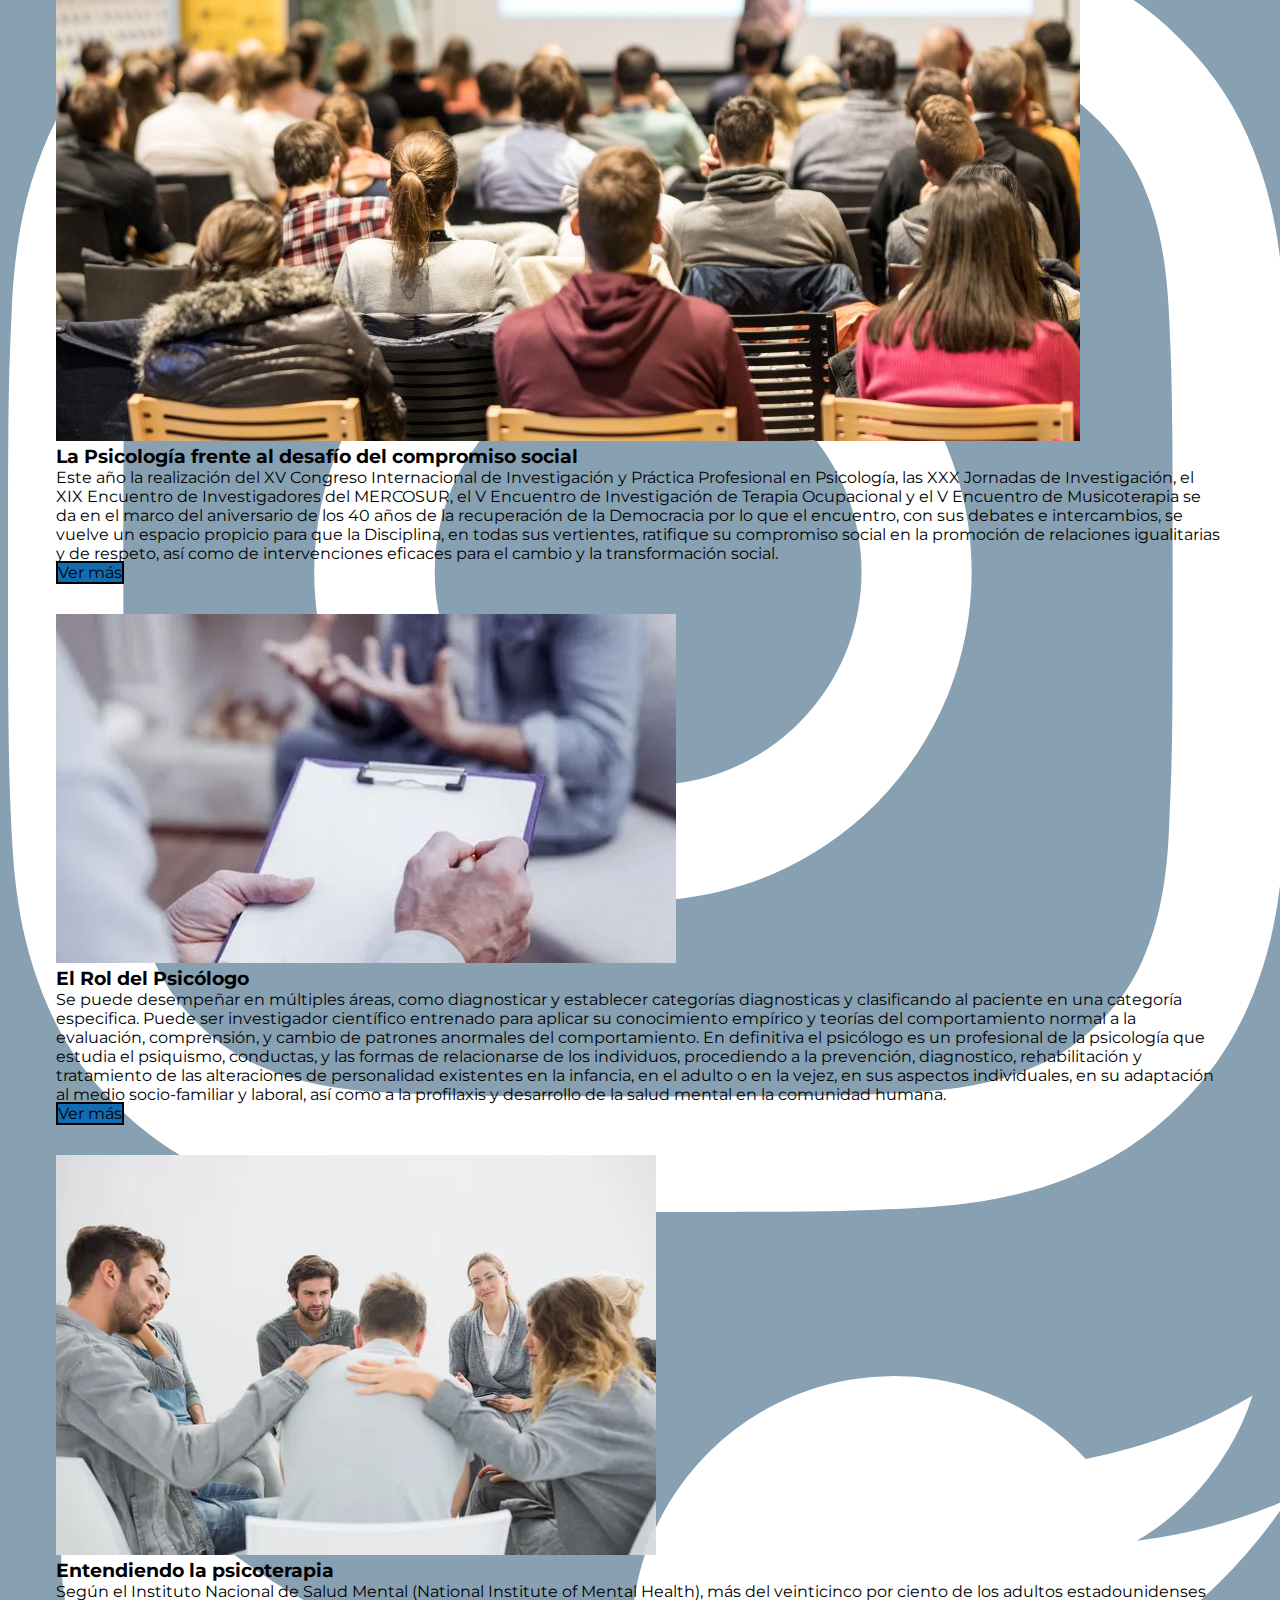
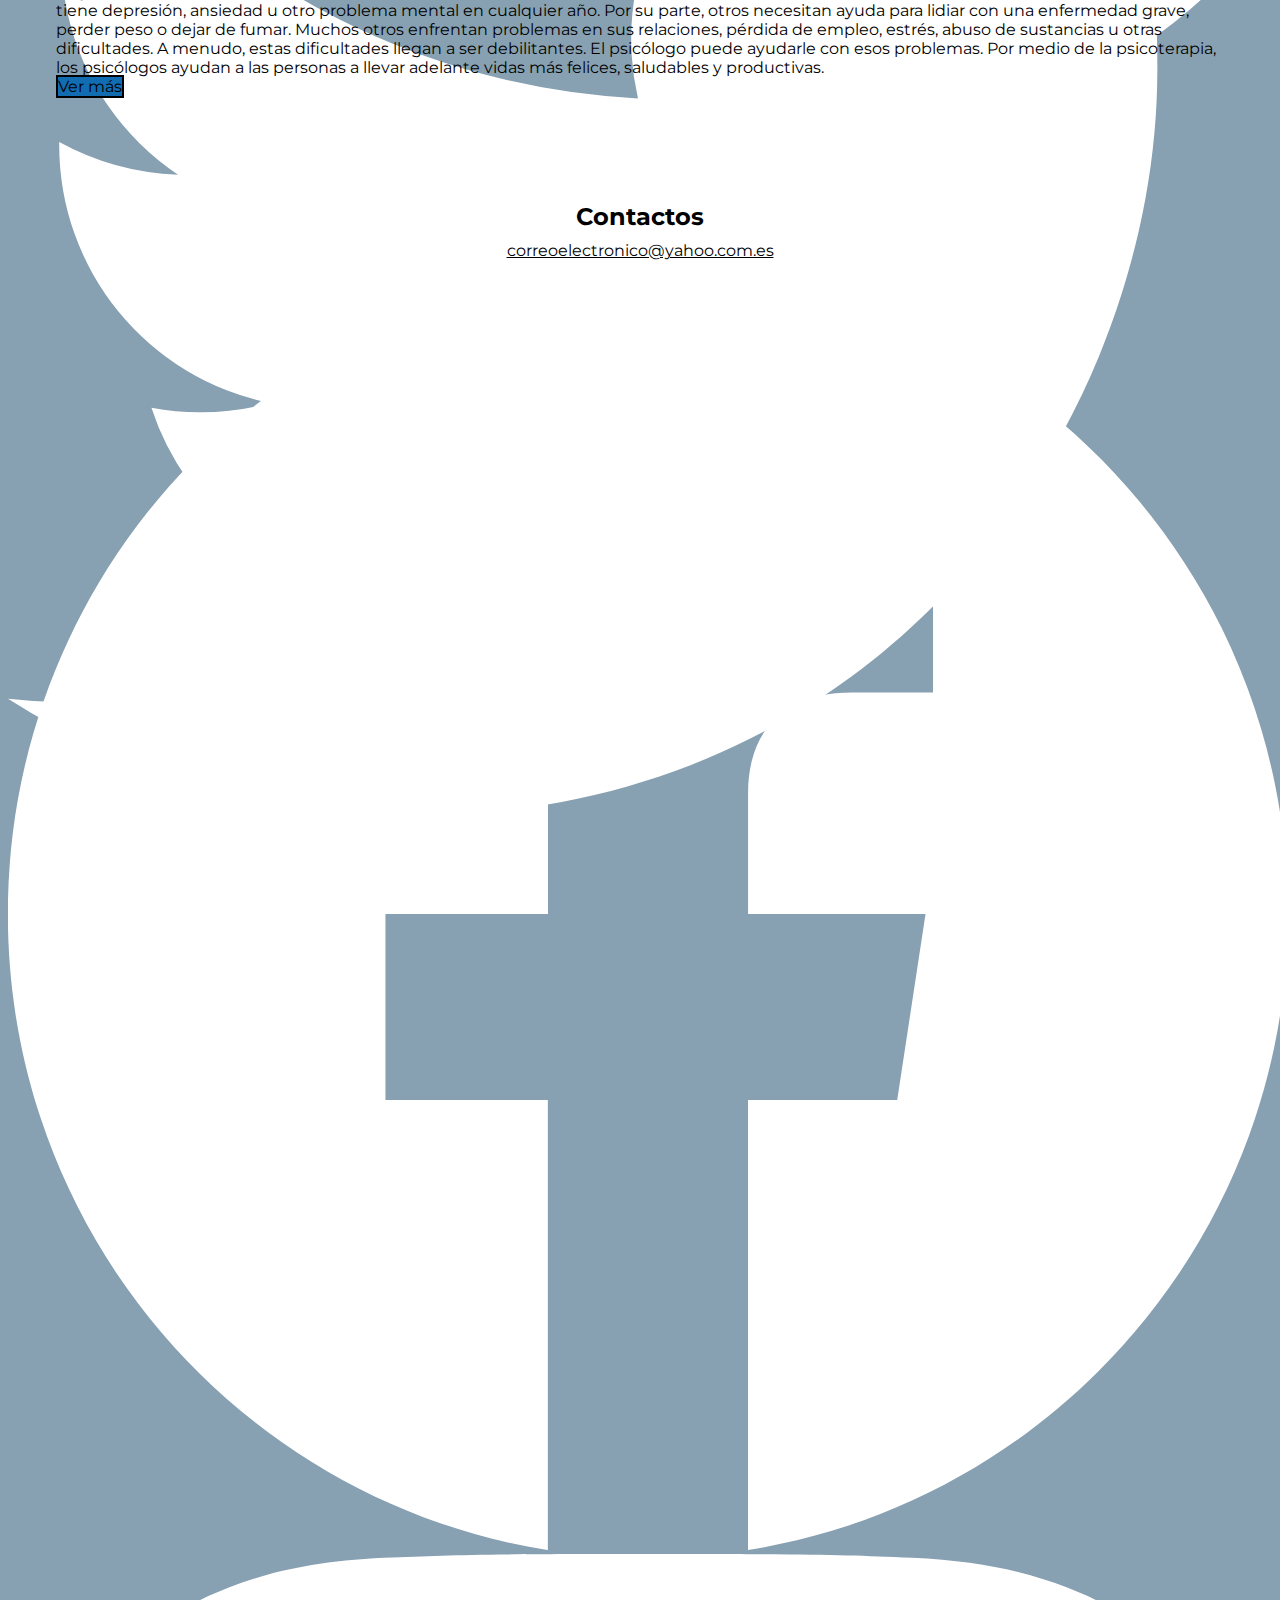
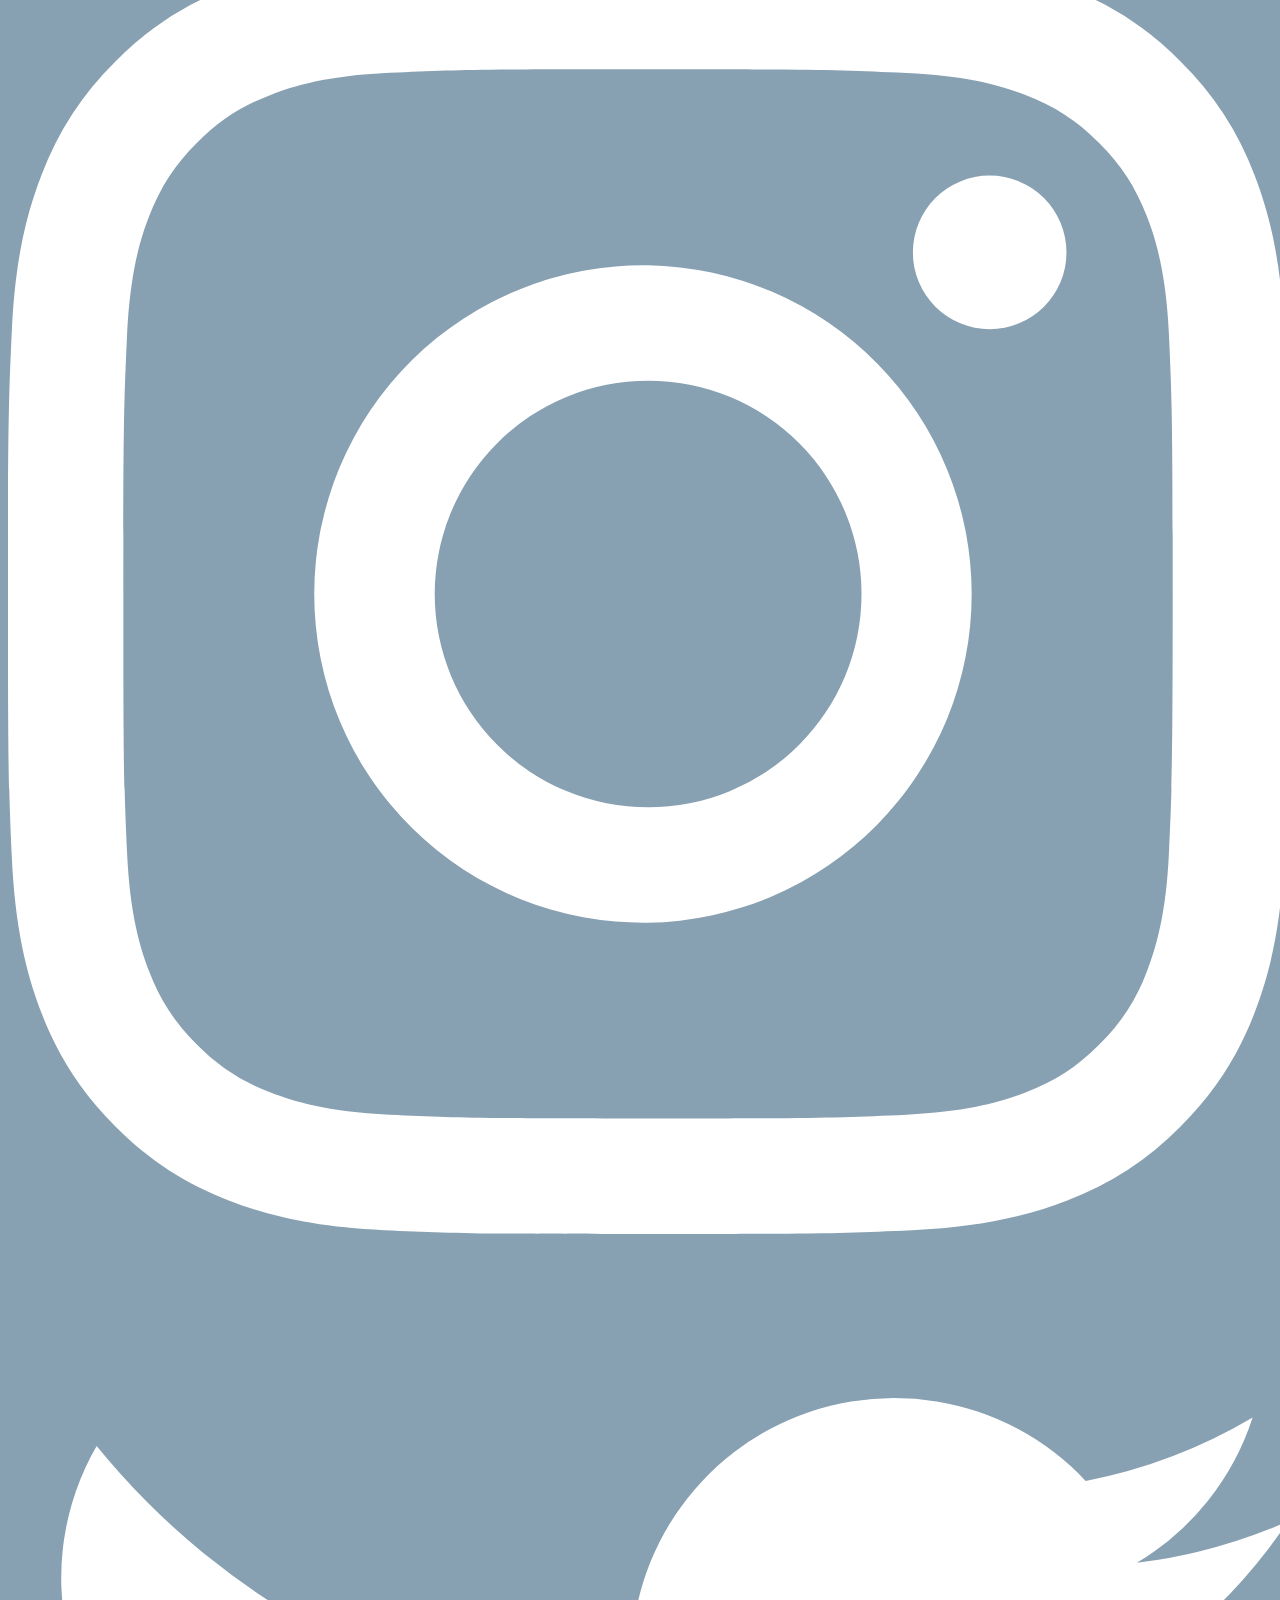
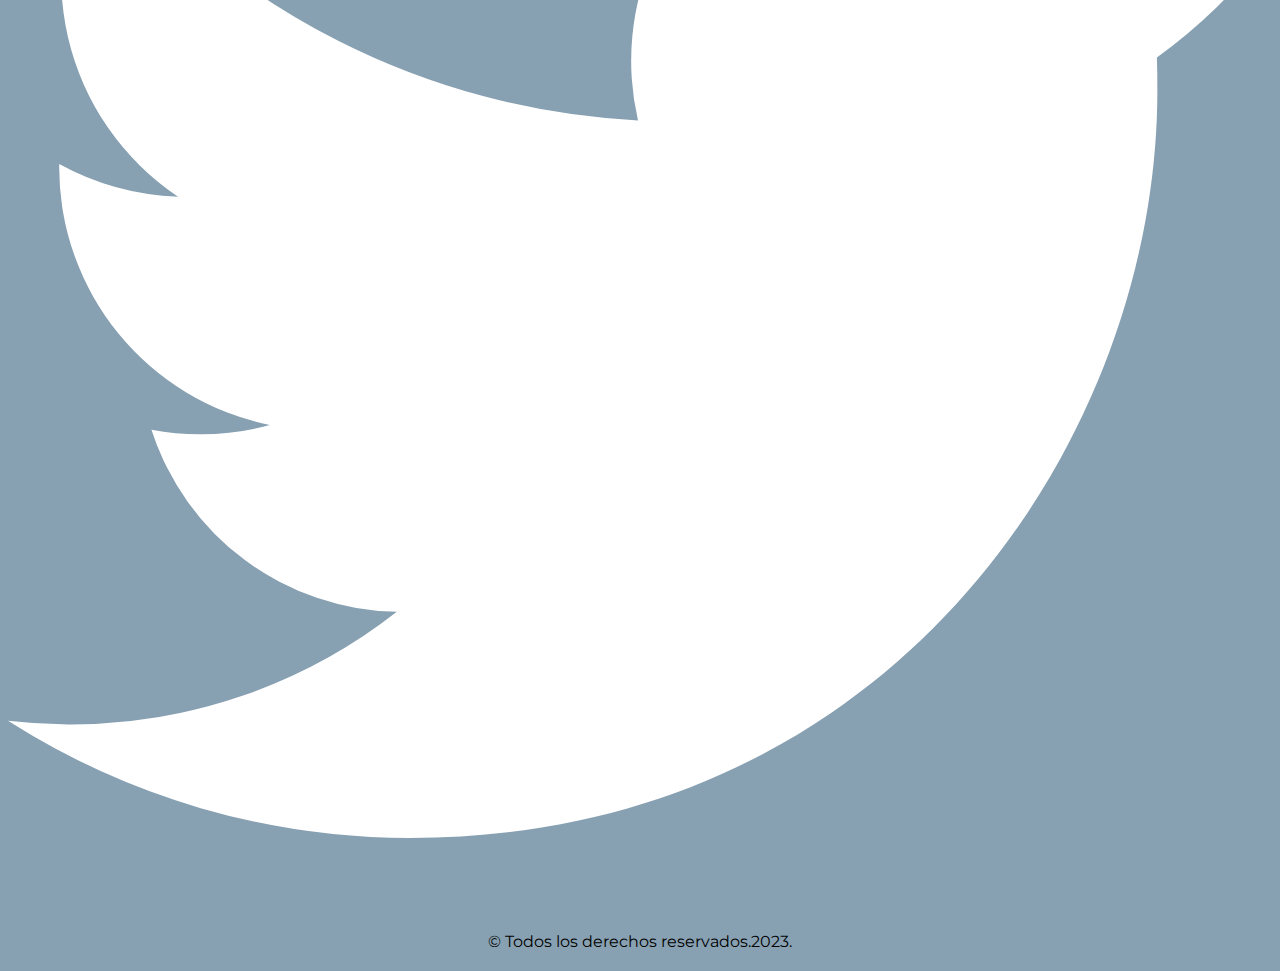
==== commit 22e3a6ff: "correciones proyecto final" ====
--- a/index.html
+++ b/index.html
@@ -1,5 +1,5 @@
 <!DOCTYPE html>
-<html lang="en">
+<html lang="es">
 <head>
     <meta charset="UTF-8">
     <meta name="viewport" content="width=device-width, initial-scale=1.0">
@@ -34,6 +34,7 @@
                     <ul class="dropdown-menu">
                       <li><a class="dropdown-item fw-bold" href="./pages/articulo-1.html">La Mirada del Psicólogo</a></li>
                       <li><a class="dropdown-item fw-bold" href="./pages/articulo-2.html">El Rol del Psicólogo</a></li>
+                      <li><a class="dropdown-item fw-bold" href="./pages/articulo-3.html">Entendiendo la psicoterapia</a></li>
                       <li><hr class="dropdown-divider"></li>
                       <li><a class="dropdown-item fw-bold" href="./pages/articulos.html">Archivos</a></li>
                     </ul>
@@ -118,6 +119,20 @@
                   </div>
                 </div>
             </div>
+            <div class="card noticia">
+              <div class="row g-0">
+                <div class="col-md-4">
+                  <img src="./images/terapia-grupal-2.jpg" class="img-fluid rounded" alt="imagen del articulo La Psicología frente al desafío del compromiso social">
+                </div>
+                <div class="col-md-8">
+                  <div class="card-body">
+                    <h3 class="card-title fw-bold">Entendiendo la psicoterapia</h3>
+                    <p class="card-text">Según el Instituto Nacional de Salud Mental (National Institute of Mental Health), más del veinticinco por ciento de los adultos estadounidenses tiene depresión, ansiedad u otro problema mental en cualquier año. Por su parte, otros necesitan ayuda para lidiar con una enfermedad grave, perder peso o dejar de fumar. Muchos otros enfrentan problemas en sus relaciones, pérdida de empleo, estrés, abuso de sustancias u otras dificultades. A menudo, estas dificultades llegan a ser debilitantes. El psicólogo puede ayudarle con esos problemas. Por medio de la psicoterapia, los psicólogos ayudan a las personas a llevar adelante vidas más felices, saludables y productivas.</p>
+                    <a class="btn btn-primary" href="./pages/articulo-3.html" role="button">Ver más</a>
+                  </div>
+                </div>
+              </div>
+          </div>
         </section>
     </main>
     <footer>
--- a/css/styles.css
+++ b/css/styles.css
@@ -248,6 +248,10 @@
   margin: 2rem 0;
 }
 
+.list-article {
+  list-style: circle;
+}
+
 .galeria-principal-container {
   display: flex;
   flex-direction: column;
